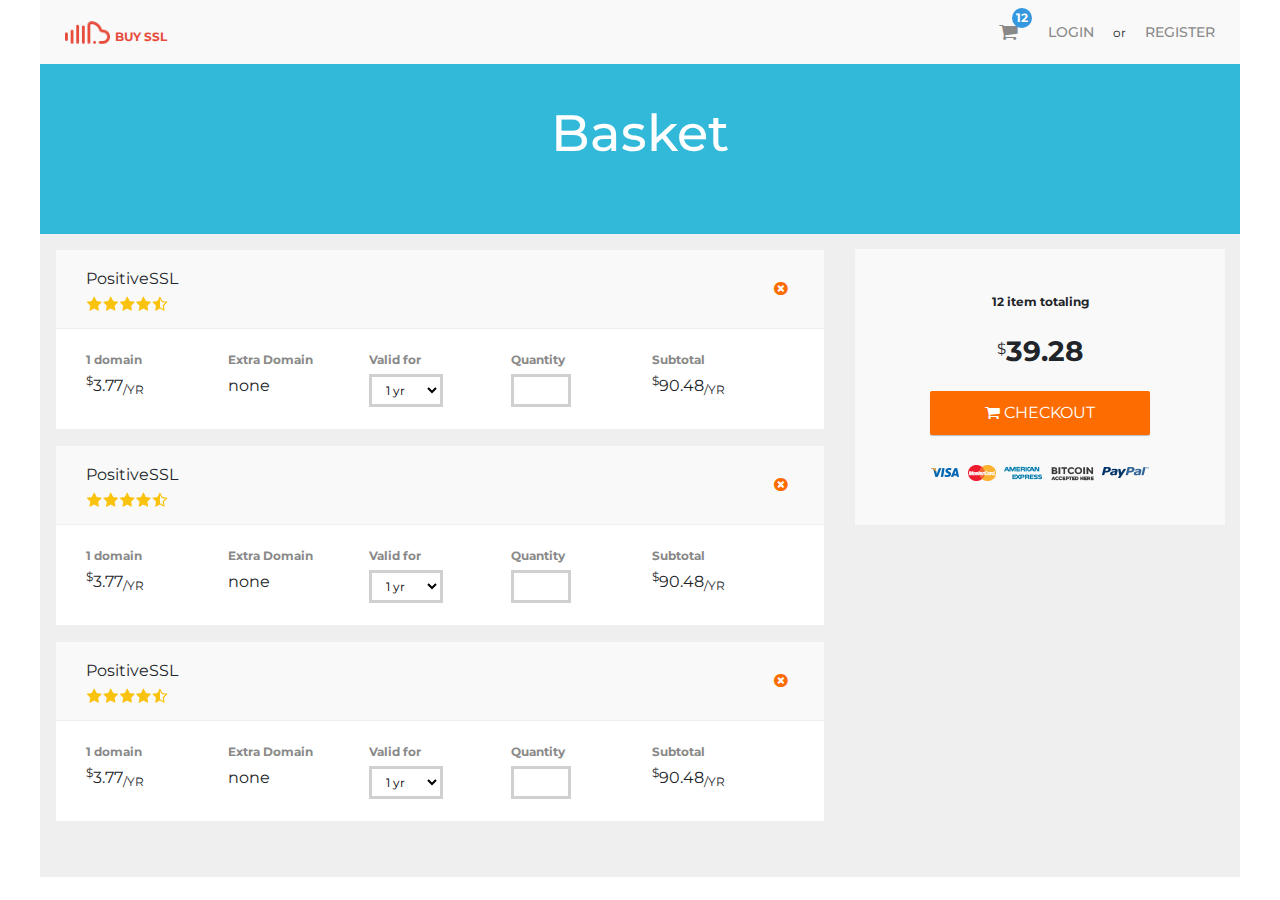
==== cart.html @ 57d25a88 "ff" ====
<!doctype html>
<html lang="en">
<head>
    <meta charset="UTF-8">
    <meta name="viewport"
          content="width=device-width, user-scalable=no, initial-scale=1.0, maximum-scale=1.0, minimum-scale=1.0">
    <link href="https://fonts.googleapis.com/css?family=Montserrat:400,500,700&display=swap" rel="stylesheet">
    <meta http-equiv="X-UA-Compatible" content="ie=edge">
    <link rel="stylesheet" href="bootstrap/css/bootstrap.min.css">
    <link rel="stylesheet" href="font-awesome/css/font-awesome.min.css">
    <link rel="stylesheet" href="scss/main.css">
    <link rel="stylesheet" href="scss/cart.css">
    <title>Document</title>
</head>
<body>
<div class="wrapper">
    <nav>
        <ul class="logo">
            <li><a href="index.html"><img src="img/logo.png" alt=""><span>Buy SSL</span></a></li>
        </ul>
        <ul class="menu">
            <li class="cart">
                <a href="cart.html">
                    <i class="fa fa-shopping-cart" aria-hidden="true"></i>
                    <span>12</span>
                </a>
            </li>
            <li>
                <a href="login.html">Login</a> <span>or</span> <a href="register.html">Register</a>
            </li>
        </ul>
    </nav>

    <main>
        <div class="title">
            <h1>Basket</h1>
        </div>
        <div class="">
            <div class="container-fluid">
                <div class="row">
                    <div class="col-lg-8">
                        <div class="cartTable">
                            <!---->
                            <div class="item">
                                <div class="cartTitle">
                                    PositiveSSL
                                    <div class="sslStar star-45"></div>
                                    <div class="sslRemove">
                                        <button>
                                            <i class="fa fa-times-circle" aria-hidden="true"></i>
                                        </button>
                                    </div>
                                </div>

                                <div class="cartContent">
                                    <div class="domain">
                                        <p>1 domain</p>
                                        <div><sup>$</sup>3.77<sub>/YR</sub></div>
                                    </div>
                                    <div class="extraDomain">
                                        <p>Extra Domain</p>
                                        <div>none</div>
                                    </div>
                                    <div class="validTime">
                                        <p>Valid for</p>
                                        <div>
                                            <select name="">
                                                <option value="1">1 yr</option>
                                                <option value="2">2 yrs</option>
                                            </select>
                                        </div>
                                    </div>
                                    <div class="quantity">
                                        <p>Quantity</p>
                                        <div>
                                            <input type="number" name="quantity" min="1">
                                        </div>
                                    </div>
                                    <div class="price">
                                        <p>Subtotal</p>
                                        <div><sup>$</sup>90.48<sub>/YR</sub></div>
                                    </div>
                                </div>
                            </div>
                            <!---->
                            <div class="item">
                                <div class="cartTitle">
                                    PositiveSSL
                                    <div class="sslStar star-45"></div>
                                    <div class="sslRemove">
                                        <button>
                                            <i class="fa fa-times-circle" aria-hidden="true"></i>
                                        </button>
                                    </div>
                                </div>

                                <div class="cartContent">
                                    <div class="domain">
                                        <p>1 domain</p>
                                        <div><sup>$</sup>3.77<sub>/YR</sub></div>
                                    </div>
                                    <div class="extraDomain">
                                        <p>Extra Domain</p>
                                        <div>none</div>
                                    </div>
                                    <div class="validTime">
                                        <p>Valid for</p>
                                        <div>
                                            <select name="">
                                                <option value="1">1 yr</option>
                                                <option value="2">2 yrs</option>
                                            </select>
                                        </div>
                                    </div>
                                    <div class="quantity">
                                        <p>Quantity</p>
                                        <div>
                                            <input type="number" name="quantity" min="1">
                                        </div>
                                    </div>
                                    <div class="price">
                                        <p>Subtotal</p>
                                        <div><sup>$</sup>90.48<sub>/YR</sub></div>
                                    </div>
                                </div>
                            </div>
                            <!---->
                            <div class="item">
                                <div class="cartTitle">
                                    PositiveSSL
                                    <div class="sslStar star-45"></div>
                                    <div class="sslRemove">
                                        <button>
                                            <i class="fa fa-times-circle" aria-hidden="true"></i>
                                        </button>
                                    </div>
                                </div>

                                <div class="cartContent">
                                    <div class="domain">
                                        <p>1 domain</p>
                                        <div><sup>$</sup>3.77<sub>/YR</sub></div>
                                    </div>
                                    <div class="extraDomain">
                                        <p>Extra Domain</p>
                                        <div>none</div>
                                    </div>
                                    <div class="validTime">
                                        <p>Valid for</p>
                                        <div>
                                            <select name="">
                                                <option value="1">1 yr</option>
                                                <option value="2">2 yrs</option>
                                            </select>
                                        </div>
                                    </div>
                                    <div class="quantity">
                                        <p>Quantity</p>
                                        <div>
                                            <input type="number" name="quantity" min="1">
                                        </div>
                                    </div>
                                    <div class="price">
                                        <p>Subtotal</p>
                                        <div><sup>$</sup>90.48<sub>/YR</sub></div>
                                    </div>
                                </div>
                            </div>
                        </div>
                    </div>

                    <div class="col-lg-4">
                        <div class="infoCart">
                            <div class="domain">
                                <div class="total">12 item totaling</div>
                                <div class="price"><sup>$</sup>39.28</div>
                            </div>
                            <div class="addCart">
                                <button><i class="fa fa-shopping-cart" aria-hidden="true"></i> checkout</button>
                            </div>

                            <img src="img/credit-cards.png" alt="">
                        </div>
                    </div>
                </div>
            </div>
        </div>
    </main>

    <script src="js/jquery.js"></script>
    <script src="js/main.js"></script>
</div>
</body>
</html>
---- scss/main.css ----
html, body {
  font-family: 'Montserrat', sans-serif; }

.wrapper {
  max-width: 1200px;
  width: 100%;
  margin: 0 auto;
  position: relative; }

/* ============== nav ============= */
nav {
  background-color: #f9f9f9;
  top: -100px;
  display: flex;
  justify-content: space-between;
  padding: 0px 15px;
  align-items: center;
  -webkit-transition: 0.3s all;
  -moz-transition: 0.3s all;
  -ms-transition: 0.3s all;
  -o-transition: 0.3s all;
  transition: 0.3s all; }
  nav.sticky {
    position: sticky;
    top: 0;
    z-index: 9;
    -webkit-box-shadow: 0 2px 3px rgba(0, 0, 0, 0.125);
    -moz-box-shadow: 0 2px 3px rgba(0, 0, 0, 0.125);
    box-shadow: 0 2px 3px rgba(0, 0, 0, 0.125); }
  nav ul {
    list-style-type: none;
    padding-left: 0;
    margin-bottom: 0;
    display: flex;
    align-items: center; }
    nav ul .cart {
      margin-right: 15px; }
      nav ul .cart a {
        position: relative;
        display: inline-block;
        padding: 5px;
        line-height: 16px;
        font-size: 20px; }
        nav ul .cart a span {
          position: absolute;
          right: -9px;
          top: -9px;
          width: 20px;
          height: 20px;
          -webkit-border-radius: 50%;
          -moz-border-radius: 50%;
          border-radius: 50%;
          display: flex;
          justify-content: center;
          align-items: center;
          color: #fff;
          font-size: 12px;
          font-weight: 700;
          background-color: #3597de;
          margin-left: 0;
          margin-right: 0; }
        nav ul .cart a:hover {
          background: none !important; }
    nav ul span {
      font-size: 12px;
      margin-left: 5px;
      margin-right: 5px; }
    nav ul a {
      display: inline-block;
      line-height: 64px;
      font-size: 14px;
      font-weight: 500;
      color: #898989;
      text-transform: uppercase;
      padding-left: 10px;
      padding-right: 10px; }
    nav ul.menu > li {
      position: relative; }
    nav ul.menu a img {
      width: 30px; }
    nav ul.menu a:hover {
      text-decoration: none;
      color: #898989;
      background-color: rgba(137, 137, 137, 0.1); }
    nav ul.menu .submenu {
      display: block;
      background-color: #fff;
      position: absolute;
      z-index: 2;
      width: 100%;
      opacity: 0;
      top: -180%;
      -webkit-transition: 0.3s opacity;
      -moz-transition: 0.3s opacity;
      -ms-transition: 0.3s opacity;
      -o-transition: 0.3s opacity;
      transition: 0.3s opacity; }
      nav ul.menu .submenu li {
        width: 100%; }
      nav ul.menu .submenu a {
        font-size: 12px;
        line-height: 40px;
        display: block; }
        nav ul.menu .submenu a i {
          margin-left: 5px; }
      nav ul.menu .submenu.visible {
        opacity: 1;
        top: 100%; }
    @media screen and (min-width: 991px) {
      nav ul.menu > li:hover .submenu {
        opacity: 1;
        top: 100%; } }
    nav ul.logo a {
      display: flex;
      align-items: flex-end; }
      nav ul.logo a span {
        line-height: 20px;
        margin-bottom: 8px;
        font-weight: 700;
        color: #e74c3c; }
      nav ul.logo a:hover {
        text-decoration: none; }
    nav ul.logo img {
      width: 45px; }
  @media screen and (max-width: 575px) {
    nav {
      padding-left: 0;
      padding-right: 0; }
      nav ul.logo a span {
        display: none; } }

.personalMenu {
  margin-top: 90px; }
  .personalMenu ul {
    padding-top: 20px;
    padding-bottom: 30px;
    list-style-type: none;
    padding-left: 0;
    margin-bottom: 0;
    background-color: #f9f9f9; }
    .personalMenu ul li a {
      padding: 8px 15px;
      display: block;
      color: #656565;
      -webkit-transition: 0.3s all;
      -moz-transition: 0.3s all;
      -ms-transition: 0.3s all;
      -o-transition: 0.3s all;
      transition: 0.3s all;
      position: relative; }
      .personalMenu ul li a i {
        margin-right: 10px; }
      .personalMenu ul li a:hover {
        text-decoration: none;
        background-color: rgba(101, 101, 101, 0.25); }
      .personalMenu ul li a.active {
        background-color: rgba(101, 101, 101, 0.05); }
        .personalMenu ul li a.active::after {
          content: '';
          position: absolute;
          right: 0;
          top: 0;
          height: 100%;
          width: 3px;
          background-color: #656565; }
        .personalMenu ul li a.active:hover {
          text-decoration: none;
          background-color: rgba(101, 101, 101, 0.25); }
  @media screen and (max-width: 767px) {
    .personalMenu {
      margin-top: 0; } }

/*# sourceMappingURL=main.css.map */
---- scss/cart.css ----
.title {
  background-color: #32b9da;
  color: #fff;
  padding: 44px 30px;
  position: relative;
  min-height: 170px; }
  .title h1 {
    text-align: center;
    font-size: 51px;
    line-height: 51px;
    font-weight: 500;
    margin-bottom: 0;
    text-transform: capitalize; }
    .title h1 + p {
      text-align: center;
      font-weight: 500; }
  @media screen and (max-width: 767px) {
    .title {
      min-height: auto;
      padding: 20px; }
      .title h1 {
        font-size: 30px; } }

.infoCart {
  margin-top: 15px;
  padding: 44px;
  background: #f9f9f9;
  display: flex;
  flex-direction: column;
  position: sticky;
  top: 15px; }
  .infoCart .domain {
    text-align: center; }
    .infoCart .domain .total {
      font-weight: 700;
      font-size: 12px;
      margin-bottom: 25px; }
    .infoCart .domain .price {
      font-size: 28px;
      line-height: 30px;
      font-weight: 700; }
      .infoCart .domain .price sub, .infoCart .domain .price sup {
        font-weight: 400;
        font-size: 15px; }
  .infoCart .addCart {
    margin-top: 25px; }
    .infoCart .addCart button {
      max-width: 220px;
      width: 100%;
      cursor: pointer;
      padding: 10px 0;
      margin: 0 auto;
      display: block;
      background: #fd6c00;
      border: none;
      text-transform: uppercase;
      color: #fff;
      border-radius: 2px;
      -webkit-border-radius: 2px;
      -moz-border-radius: 2px;
      -moz-box-shadow: 0 1px 1px rgba(9, 9, 9, 0.25);
      -webkit-box-shadow: 0 1px 1px rgba(9, 9, 9, 0.25);
      box-shadow: 0 1px 1px rgba(9, 9, 9, 0.25); }
  .infoCart img {
    display: block;
    margin: 30px auto 0;
    width: 218px; }

main {
  position: relative;
  background-color: #efefef;
  padding-bottom: 40px; }
  main .cartTable .item {
    margin-bottom: 15px; }
    main .cartTable .item:first-of-type {
      margin-top: 15px; }
  main .cartTable .sslStar {
    margin-top: 5px;
    width: 82px;
    height: 15px;
    background-image: url("../img/stars.png");
    background-repeat: no-repeat; }
    main .cartTable .sslStar.star-5 {
      background-position-y: -90px; }
    main .cartTable .sslStar.star-45 {
      background-position-y: -75px; }
    main .cartTable .sslStar.star-4 {
      background-position-y: -60px; }
    main .cartTable .sslStar.star-35 {
      background-position-y: -45px; }
    main .cartTable .sslStar.star-3 {
      background-position-y: -30px; }
  main .cartTable .cartTitle {
    padding: 17px 30px;
    background: #f9f9f9;
    position: relative;
    border: 1px solid #efefef;
    border-bottom: none; }
    main .cartTable .cartTitle .sslRemove {
      position: absolute;
      right: 30px;
      top: 50%;
      -webkit-transform: translateY(-50%);
      -moz-transform: translateY(-50%);
      -ms-transform: translateY(-50%);
      -o-transform: translateY(-50%);
      transform: translateY(-50%); }
      main .cartTable .cartTitle .sslRemove button {
        background: none;
        border: none;
        color: #fd6c00;
        cursor: pointer;
        -webkit-transition: 0.3s color;
        -moz-transition: 0.3s color;
        -ms-transition: 0.3s color;
        -o-transition: 0.3s color;
        transition: 0.3s color; }
        main .cartTable .cartTitle .sslRemove button:hover {
          color: #32b9da; }
        main .cartTable .cartTitle .sslRemove button:focus {
          outline: none; }
  main .cartTable .cartContent {
    background: #fff;
    padding: 22px 30px;
    display: grid;
    grid-template-columns: repeat(5, 1fr);
    border: 1px solid #efefef; }
    main .cartTable .cartContent p {
      margin-bottom: 5px;
      font-weight: 700;
      font-size: 12px;
      color: #898989; }
    main .cartTable .cartContent .validTime select {
      border: 3px solid #d0d0d0;
      padding: 5px 10px;
      font-size: 12px;
      outline: none;
      resize: none;
      background-color: transparent; }
    main .cartTable .cartContent .quantity input {
      width: 60px;
      border: 3px solid #d0d0d0;
      padding: 5px 5px 4px;
      font-size: 12px;
      outline: none;
      resize: none; }
  @media screen and (max-width: 767px) {
    main .cartTable .cartContent {
      display: block; }
      main .cartTable .cartContent > div {
        display: flex;
        justify-content: space-between;
        margin-bottom: 10px;
        padding-bottom: 5px;
        border-bottom: 1px solid #efefef;
        padding-left: 10px;
        padding-right: 10px; }
        main .cartTable .cartContent > div.quantity input {
          width: 74px; } }
  @media screen and (max-width: 575px) {
    main .cartTable .cartTitle {
      padding-left: 15px;
      padding-right: 30px; }
      main .cartTable .cartTitle .sslRemove {
        right: 5px;
        top: 20px; }
    main .cartTable .cartContent {
      padding-left: 5px;
      padding-right: 5px; } }

/*# sourceMappingURL=cart.css.map */
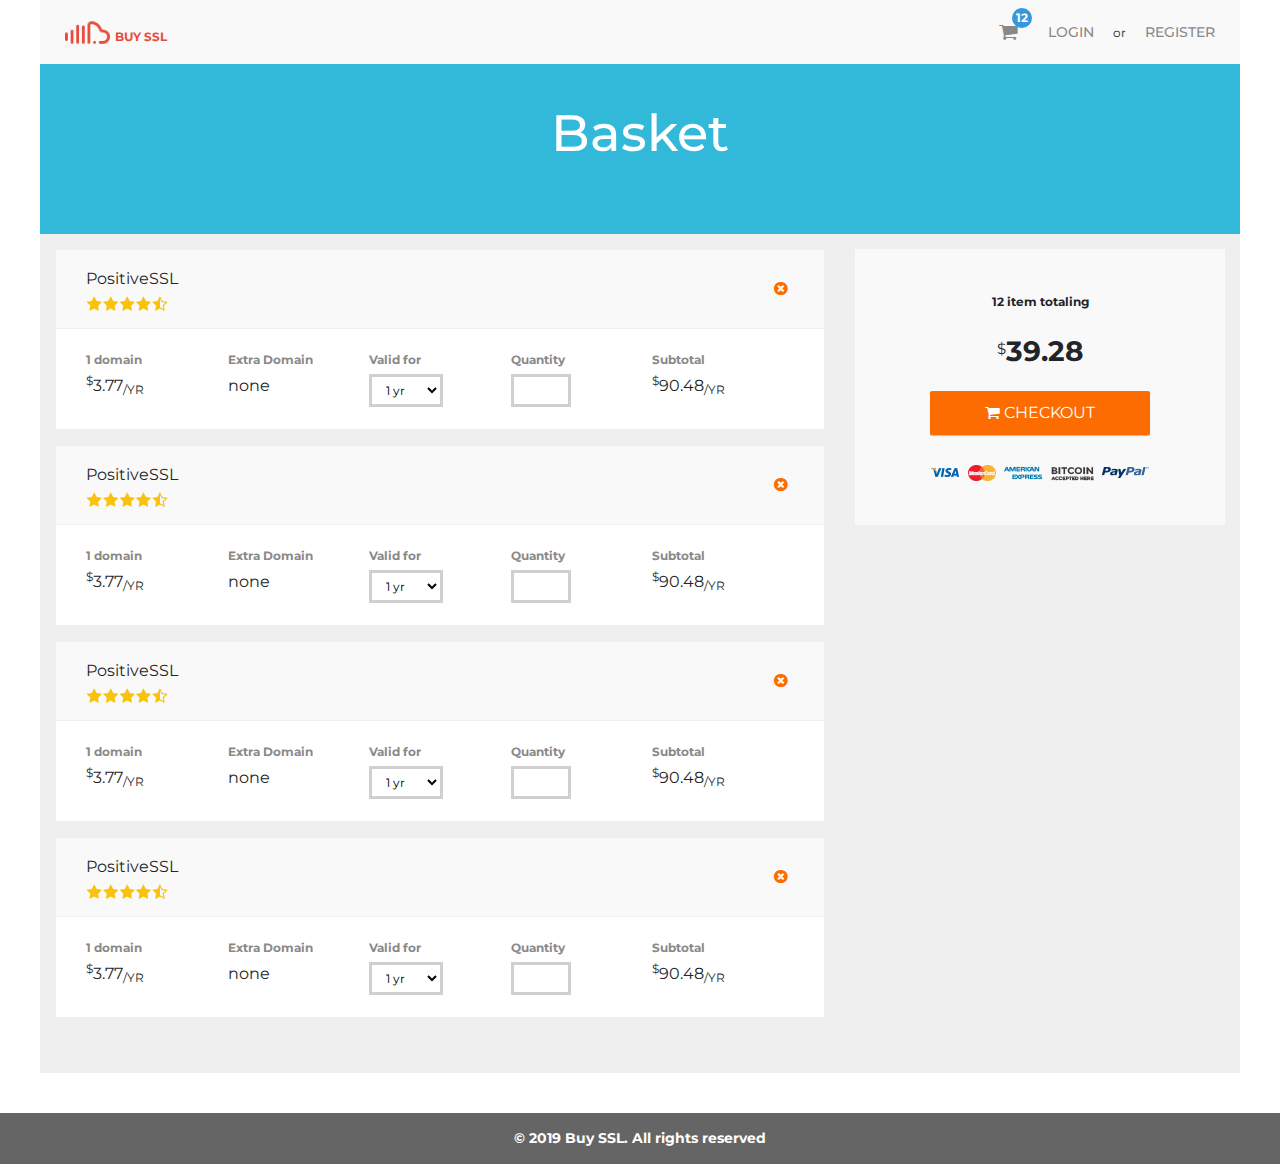
==== commit b51a55c0: "d" ====
--- a/cart.html
+++ b/cart.html
@@ -8,9 +8,8 @@
     <meta http-equiv="X-UA-Compatible" content="ie=edge">
     <link rel="stylesheet" href="bootstrap/css/bootstrap.min.css">
     <link rel="stylesheet" href="font-awesome/css/font-awesome.min.css">
-    <link rel="stylesheet" href="scss/main.css">
     <link rel="stylesheet" href="scss/cart.css">
-    <title>Document</title>
+    <title>| Cart</title>
 </head>
 <body>
 <div class="wrapper">
@@ -166,6 +165,48 @@
                                     </div>
                                 </div>
                             </div>
+                            <!---->
+                            <div class="item">
+                                <div class="cartTitle">
+                                    PositiveSSL
+                                    <div class="sslStar star-45"></div>
+                                    <div class="sslRemove">
+                                        <button>
+                                            <i class="fa fa-times-circle" aria-hidden="true"></i>
+                                        </button>
+                                    </div>
+                                </div>
+
+                                <div class="cartContent">
+                                    <div class="domain">
+                                        <p>1 domain</p>
+                                        <div><sup>$</sup>3.77<sub>/YR</sub></div>
+                                    </div>
+                                    <div class="extraDomain">
+                                        <p>Extra Domain</p>
+                                        <div>none</div>
+                                    </div>
+                                    <div class="validTime">
+                                        <p>Valid for</p>
+                                        <div>
+                                            <select name="">
+                                                <option value="1">1 yr</option>
+                                                <option value="2">2 yrs</option>
+                                            </select>
+                                        </div>
+                                    </div>
+                                    <div class="quantity">
+                                        <p>Quantity</p>
+                                        <div>
+                                            <input type="number" name="quantity" min="1">
+                                        </div>
+                                    </div>
+                                    <div class="price">
+                                        <p>Subtotal</p>
+                                        <div><sup>$</sup>90.48<sub>/YR</sub></div>
+                                    </div>
+                                </div>
+                            </div>
                         </div>
                     </div>
 
@@ -186,9 +227,15 @@
             </div>
         </div>
     </main>
-
-    <script src="js/jquery.js"></script>
-    <script src="js/main.js"></script>
 </div>
+
+<footer>
+    <p>&#169; 2019 Buy SSL. All rights reserved</p>
+</footer>
+
+
+<script src="js/jquery.js"></script>
+<script src="js/main.js"></script>
+
 </body>
 </html>--- a/scss/cart.css
+++ b/scss/cart.css
@@ -1,3 +1,191 @@
+html, body {
+  font-family: 'Montserrat', sans-serif; }
+
+.wrapper {
+  max-width: 1200px;
+  width: 100%;
+  margin: 0 auto;
+  position: relative; }
+
+/* ============== nav ============= */
+nav {
+  background-color: #f9f9f9;
+  top: -100px;
+  display: flex;
+  justify-content: space-between;
+  padding: 0px 15px;
+  align-items: center;
+  -webkit-transition: 0.3s all;
+  -moz-transition: 0.3s all;
+  -ms-transition: 0.3s all;
+  -o-transition: 0.3s all;
+  transition: 0.3s all; }
+  nav.sticky {
+    position: sticky;
+    top: 0;
+    z-index: 9;
+    -webkit-box-shadow: 0 2px 3px rgba(0, 0, 0, 0.125);
+    -moz-box-shadow: 0 2px 3px rgba(0, 0, 0, 0.125);
+    box-shadow: 0 2px 3px rgba(0, 0, 0, 0.125); }
+  nav ul {
+    list-style-type: none;
+    padding-left: 0;
+    margin-bottom: 0;
+    display: flex;
+    align-items: center; }
+    nav ul .cart {
+      margin-right: 15px; }
+      nav ul .cart a {
+        position: relative;
+        display: inline-block;
+        padding: 5px;
+        line-height: 16px;
+        font-size: 20px; }
+        nav ul .cart a span {
+          position: absolute;
+          right: -9px;
+          top: -9px;
+          width: 20px;
+          height: 20px;
+          -webkit-border-radius: 50%;
+          -moz-border-radius: 50%;
+          border-radius: 50%;
+          display: flex;
+          justify-content: center;
+          align-items: center;
+          color: #fff;
+          font-size: 12px;
+          font-weight: 700;
+          background-color: #3597de;
+          margin-left: 0;
+          margin-right: 0; }
+        nav ul .cart a:hover {
+          background: none !important; }
+    nav ul span {
+      font-size: 12px;
+      margin-left: 5px;
+      margin-right: 5px; }
+    nav ul a {
+      display: inline-block;
+      line-height: 64px;
+      font-size: 14px;
+      font-weight: 500;
+      color: #898989;
+      text-transform: uppercase;
+      padding-left: 10px;
+      padding-right: 10px; }
+    nav ul.menu > li {
+      position: relative; }
+    nav ul.menu a img {
+      width: 30px; }
+    nav ul.menu a:hover {
+      text-decoration: none;
+      color: #898989;
+      background-color: rgba(137, 137, 137, 0.1); }
+    nav ul.menu .submenu {
+      display: block;
+      background-color: #fff;
+      position: absolute;
+      z-index: 2;
+      width: 100%;
+      opacity: 0;
+      top: -180%;
+      -webkit-transition: 0.3s opacity;
+      -moz-transition: 0.3s opacity;
+      -ms-transition: 0.3s opacity;
+      -o-transition: 0.3s opacity;
+      transition: 0.3s opacity; }
+      nav ul.menu .submenu li {
+        width: 100%; }
+      nav ul.menu .submenu a {
+        font-size: 12px;
+        line-height: 40px;
+        display: block; }
+        nav ul.menu .submenu a i {
+          margin-left: 5px; }
+      nav ul.menu .submenu.visible {
+        opacity: 1;
+        top: 100%; }
+    @media screen and (min-width: 991px) {
+      nav ul.menu > li:hover .submenu {
+        opacity: 1;
+        top: 100%; } }
+    nav ul.logo a {
+      display: flex;
+      align-items: flex-end; }
+      nav ul.logo a span {
+        line-height: 20px;
+        margin-bottom: 8px;
+        font-weight: 700;
+        color: #e74c3c; }
+      nav ul.logo a:hover {
+        text-decoration: none; }
+    nav ul.logo img {
+      width: 45px; }
+  @media screen and (max-width: 575px) {
+    nav {
+      padding-left: 0;
+      padding-right: 0; }
+      nav ul.logo a span {
+        display: none; } }
+
+.personalMenu {
+  margin-top: 90px; }
+  .personalMenu ul {
+    padding-top: 20px;
+    padding-bottom: 30px;
+    list-style-type: none;
+    padding-left: 0;
+    margin-bottom: 0;
+    background-color: #f9f9f9; }
+    .personalMenu ul li a {
+      padding: 8px 15px;
+      display: block;
+      color: #656565;
+      -webkit-transition: 0.3s all;
+      -moz-transition: 0.3s all;
+      -ms-transition: 0.3s all;
+      -o-transition: 0.3s all;
+      transition: 0.3s all;
+      position: relative; }
+      .personalMenu ul li a i {
+        margin-right: 10px; }
+      .personalMenu ul li a:hover {
+        text-decoration: none;
+        background-color: rgba(101, 101, 101, 0.25); }
+      .personalMenu ul li a.active {
+        background-color: rgba(101, 101, 101, 0.05); }
+        .personalMenu ul li a.active::after {
+          content: '';
+          position: absolute;
+          right: 0;
+          top: 0;
+          height: 100%;
+          width: 3px;
+          background-color: #656565; }
+        .personalMenu ul li a.active:hover {
+          text-decoration: none;
+          background-color: rgba(101, 101, 101, 0.25); }
+  @media screen and (max-width: 767px) {
+    .personalMenu {
+      margin-top: 0; } }
+
+main {
+  margin-bottom: 40px; }
+
+footer {
+  opacity: 0;
+  position: absolute;
+  width: 100%;
+  background-color: #656565;
+  text-align: center;
+  font-size: 14px;
+  color: #fff;
+  padding: 15px;
+  font-weight: 700; }
+  footer p {
+    margin-bottom: 0; }
+
 .title {
   background-color: #32b9da;
   color: #fff;
